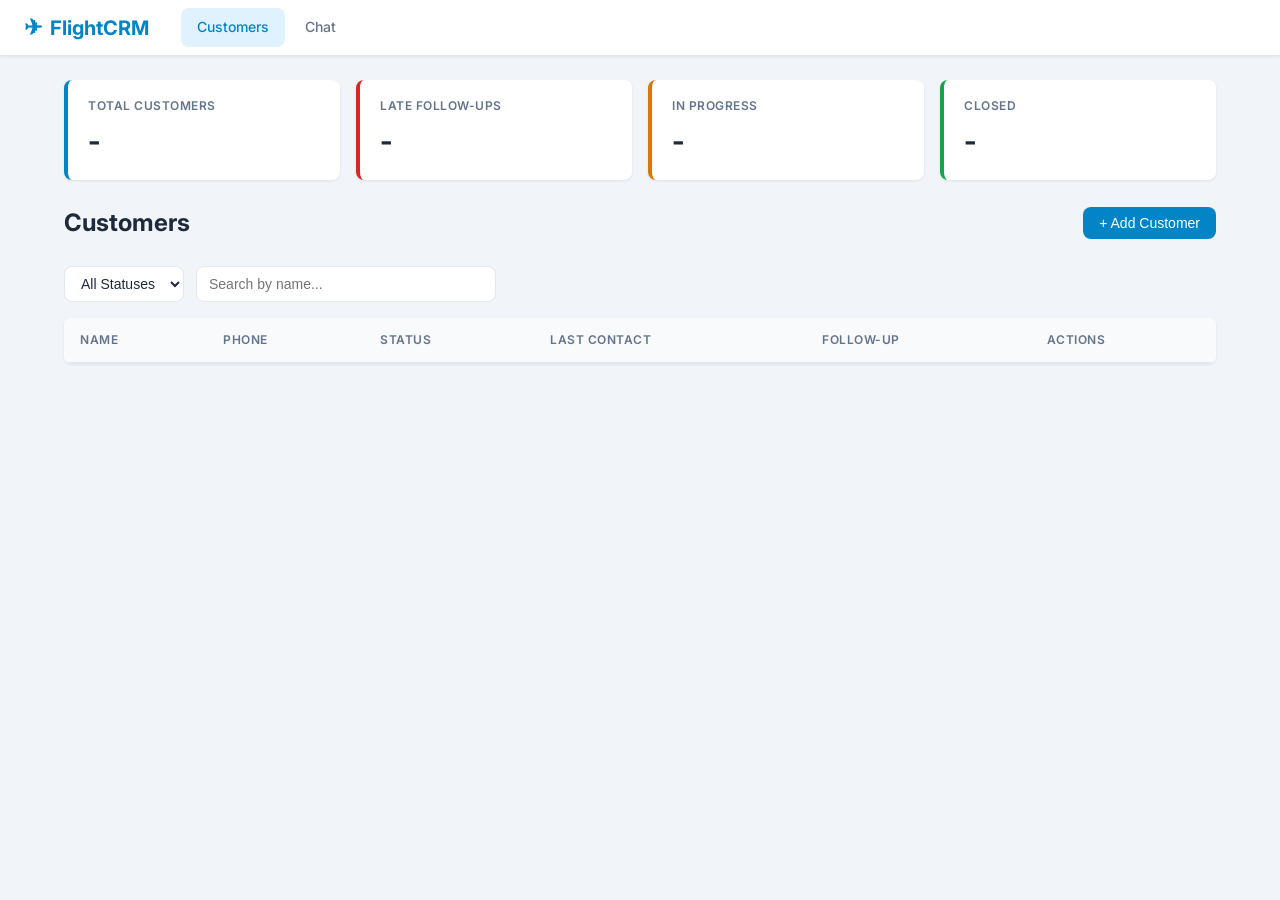
==== frontend/index.html @ 486e4fe3 "feat: initial Flight Tickets CRM MVP Full-stack CRM for flight ticket sales with separate backend AP" ====
<!DOCTYPE html>
<html lang="en">
<head>
    <meta charset="UTF-8">
    <meta name="viewport" content="width=device-width, initial-scale=1.0">
    <title>FlightCRM — Customers</title>
    <link rel="preconnect" href="https://fonts.googleapis.com">
    <link href="https://fonts.googleapis.com/css2?family=Inter:wght@400;500;600;700&display=swap" rel="stylesheet">
    <link rel="stylesheet" href="css/styles.css">
</head>
<body>
    <nav class="navbar">
        <div class="navbar-brand"><span>&#9992;</span> FlightCRM</div>
        <div class="navbar-links">
            <a href="index.html" class="active">Customers</a>
            <a href="chat.html">Chat</a>
        </div>
    </nav>

    <div class="container">
        <div class="stats-row" id="stats-row">
            <div class="stat-card">
                <div class="stat-label">Total Customers</div>
                <div class="stat-value" id="stat-total">-</div>
            </div>
            <div class="stat-card danger">
                <div class="stat-label">Late Follow-ups</div>
                <div class="stat-value" id="stat-late">-</div>
            </div>
            <div class="stat-card warning">
                <div class="stat-label">In Progress</div>
                <div class="stat-value" id="stat-progress">-</div>
            </div>
            <div class="stat-card success">
                <div class="stat-label">Closed</div>
                <div class="stat-value" id="stat-closed">-</div>
            </div>
        </div>

        <div class="page-header">
            <h1 class="page-title">Customers</h1>
            <button class="btn btn-primary" onclick="openAddModal()">+ Add Customer</button>
        </div>

        <div class="filter-bar">
            <select id="status-filter" onchange="loadCustomers()">
                <option value="">All Statuses</option>
                <option value="new">New</option>
                <option value="in_progress">In Progress</option>
                <option value="closed">Closed</option>
            </select>
            <input type="text" id="search-input" placeholder="Search by name..." oninput="filterTable()">
        </div>

        <div class="card">
            <div class="table-wrapper">
                <table>
                    <thead>
                        <tr>
                            <th>Name</th>
                            <th>Phone</th>
                            <th>Status</th>
                            <th>Last Contact</th>
                            <th>Follow-up</th>
                            <th>Actions</th>
                        </tr>
                    </thead>
                    <tbody id="customers-table"></tbody>
                </table>
            </div>
            <div class="empty-state hidden" id="empty-state">No customers found.</div>
        </div>
    </div>

    <!-- Add/Edit Customer Modal -->
    <div class="modal-overlay" id="customer-modal">
        <div class="modal">
            <div class="modal-header">
                <span id="modal-title">Add Customer</span>
                <button class="close-btn" onclick="closeModal()">&times;</button>
            </div>
            <div class="modal-body">
                <input type="hidden" id="edit-id">
                <div class="form-group">
                    <label>Name *</label>
                    <input type="text" id="form-name" placeholder="Customer name">
                </div>
                <div class="form-group">
                    <label>Phone</label>
                    <input type="text" id="form-phone" placeholder="Phone number">
                </div>
                <div class="form-row">
                    <div class="form-group">
                        <label>Status</label>
                        <select id="form-status">
                            <option value="new">New</option>
                            <option value="in_progress">In Progress</option>
                            <option value="closed">Closed</option>
                        </select>
                    </div>
                    <div class="form-group">
                        <label>Follow-up Date</label>
                        <input type="datetime-local" id="form-followup">
                    </div>
                </div>
            </div>
            <div class="modal-footer">
                <button class="btn btn-ghost" onclick="closeModal()">Cancel</button>
                <button class="btn btn-primary" onclick="saveCustomer()">Save</button>
            </div>
        </div>
    </div>

    <script src="js/api.js"></script>
    <script src="js/customers.js"></script>
</body>
</html>
---- frontend/css/styles.css ----
/* Flight Tickets CRM — Stylesheet */

/* ===== CSS Variables ===== */
:root {
    --color-primary: #0284c7;
    --color-primary-hover: #0369a1;
    --color-primary-light: #e0f2fe;
    --color-danger: #dc2626;
    --color-danger-light: #fef2f2;
    --color-success: #16a34a;
    --color-success-light: #f0fdf4;
    --color-warning: #d97706;
    --color-warning-light: #fffbeb;
    --color-bg: #f1f5f9;
    --color-surface: #ffffff;
    --color-text: #1e293b;
    --color-text-muted: #64748b;
    --color-border: #e2e8f0;
    --radius: 8px;
    --shadow: 0 1px 3px rgba(0, 0, 0, 0.08);
    --shadow-lg: 0 4px 12px rgba(0, 0, 0, 0.1);
}

/* ===== Reset & Base ===== */
*, *::before, *::after {
    box-sizing: border-box;
    margin: 0;
    padding: 0;
}

body {
    font-family: 'Inter', -apple-system, BlinkMacSystemFont, 'Segoe UI', sans-serif;
    background: var(--color-bg);
    color: var(--color-text);
    line-height: 1.6;
    min-height: 100vh;
}

a {
    color: var(--color-primary);
    text-decoration: none;
}

a:hover {
    text-decoration: underline;
}

/* ===== Navbar ===== */
.navbar {
    background: var(--color-surface);
    border-bottom: 1px solid var(--color-border);
    padding: 0 24px;
    height: 56px;
    display: flex;
    align-items: center;
    gap: 32px;
    box-shadow: var(--shadow);
    position: sticky;
    top: 0;
    z-index: 100;
}

.navbar-brand {
    font-size: 20px;
    font-weight: 700;
    color: var(--color-primary);
    display: flex;
    align-items: center;
    gap: 8px;
}

.navbar-brand span {
    font-size: 22px;
}

.navbar-links {
    display: flex;
    gap: 4px;
}

.navbar-links a {
    padding: 8px 16px;
    border-radius: var(--radius);
    color: var(--color-text-muted);
    font-weight: 500;
    font-size: 14px;
    transition: background 0.15s, color 0.15s;
}

.navbar-links a:hover {
    background: var(--color-primary-light);
    color: var(--color-primary);
    text-decoration: none;
}

.navbar-links a.active {
    background: var(--color-primary-light);
    color: var(--color-primary);
}

/* ===== Layout ===== */
.container {
    max-width: 1200px;
    margin: 0 auto;
    padding: 24px;
}

.page-header {
    display: flex;
    justify-content: space-between;
    align-items: center;
    margin-bottom: 24px;
}

.page-title {
    font-size: 24px;
    font-weight: 700;
}

.two-columns {
    display: grid;
    grid-template-columns: 1fr 1fr;
    gap: 24px;
}

/* ===== Stats Row ===== */
.stats-row {
    display: grid;
    grid-template-columns: repeat(4, 1fr);
    gap: 16px;
    margin-bottom: 24px;
}

.stat-card {
    background: var(--color-surface);
    border-radius: var(--radius);
    padding: 16px 20px;
    box-shadow: var(--shadow);
    border-left: 4px solid var(--color-primary);
}

.stat-card.danger {
    border-left-color: var(--color-danger);
}

.stat-card.success {
    border-left-color: var(--color-success);
}

.stat-card.warning {
    border-left-color: var(--color-warning);
}

.stat-label {
    font-size: 12px;
    font-weight: 600;
    color: var(--color-text-muted);
    text-transform: uppercase;
    letter-spacing: 0.5px;
}

.stat-value {
    font-size: 28px;
    font-weight: 700;
    margin-top: 4px;
}

/* ===== Filter Bar ===== */
.filter-bar {
    display: flex;
    gap: 12px;
    margin-bottom: 16px;
}

.filter-bar select,
.filter-bar input {
    padding: 8px 12px;
    border: 1px solid var(--color-border);
    border-radius: var(--radius);
    font-size: 14px;
    background: var(--color-surface);
    color: var(--color-text);
}

.filter-bar input {
    flex: 1;
    max-width: 300px;
}

/* ===== Card ===== */
.card {
    background: var(--color-surface);
    border-radius: var(--radius);
    box-shadow: var(--shadow);
    overflow: hidden;
}

.card-header {
    padding: 16px 20px;
    border-bottom: 1px solid var(--color-border);
    display: flex;
    justify-content: space-between;
    align-items: center;
    font-weight: 600;
    font-size: 16px;
}

.card-body {
    padding: 20px;
}

/* ===== Table ===== */
.table-wrapper {
    overflow-x: auto;
}

table {
    width: 100%;
    border-collapse: collapse;
}

thead th {
    text-align: left;
    padding: 12px 16px;
    font-size: 12px;
    font-weight: 600;
    color: var(--color-text-muted);
    text-transform: uppercase;
    letter-spacing: 0.5px;
    border-bottom: 2px solid var(--color-border);
    background: #f8fafc;
}

tbody td {
    padding: 12px 16px;
    border-bottom: 1px solid var(--color-border);
    font-size: 14px;
}

tbody tr:hover {
    background: #f8fafc;
}

tbody tr.late-row {
    background: var(--color-danger-light);
    border-left: 4px solid var(--color-danger);
}

tbody tr.late-row:hover {
    background: #fde8e8;
}

tbody tr.clickable {
    cursor: pointer;
}

/* ===== Badges ===== */
.badge {
    display: inline-block;
    padding: 2px 10px;
    border-radius: 12px;
    font-size: 12px;
    font-weight: 600;
    text-transform: capitalize;
}

.badge-new {
    background: var(--color-primary-light);
    color: var(--color-primary);
}

.badge-in_progress {
    background: var(--color-warning-light);
    color: var(--color-warning);
}

.badge-closed {
    background: #f1f5f9;
    color: var(--color-text-muted);
}

.badge-offer {
    background: var(--color-primary-light);
    color: var(--color-primary);
}

.badge-paid {
    background: var(--color-success-light);
    color: var(--color-success);
}

.badge-cancelled {
    background: var(--color-danger-light);
    color: var(--color-danger);
}

.badge-open {
    background: var(--color-warning-light);
    color: var(--color-warning);
}

.badge-done {
    background: var(--color-success-light);
    color: var(--color-success);
}

.badge-late {
    background: var(--color-danger);
    color: white;
    font-size: 10px;
    padding: 1px 8px;
    margin-left: 6px;
}

/* ===== Buttons ===== */
.btn {
    display: inline-flex;
    align-items: center;
    gap: 6px;
    padding: 8px 16px;
    border: none;
    border-radius: var(--radius);
    font-size: 14px;
    font-weight: 500;
    cursor: pointer;
    transition: background 0.15s, transform 0.1s;
}

.btn:hover {
    transform: translateY(-1px);
}

.btn:active {
    transform: translateY(0);
}

.btn-primary {
    background: var(--color-primary);
    color: white;
}

.btn-primary:hover {
    background: var(--color-primary-hover);
}

.btn-danger {
    background: var(--color-danger);
    color: white;
}

.btn-danger:hover {
    background: #b91c1c;
}

.btn-success {
    background: var(--color-success);
    color: white;
}

.btn-ghost {
    background: transparent;
    color: var(--color-text-muted);
    padding: 6px 8px;
}

.btn-ghost:hover {
    background: #f1f5f9;
    color: var(--color-text);
}

.btn-sm {
    padding: 4px 10px;
    font-size: 12px;
}

/* ===== Forms ===== */
.form-group {
    margin-bottom: 16px;
}

.form-group label {
    display: block;
    font-size: 13px;
    font-weight: 600;
    color: var(--color-text-muted);
    margin-bottom: 4px;
}

.form-group input,
.form-group select,
.form-group textarea {
    width: 100%;
    padding: 8px 12px;
    border: 1px solid var(--color-border);
    border-radius: var(--radius);
    font-size: 14px;
    color: var(--color-text);
    background: var(--color-surface);
    transition: border-color 0.15s;
}

.form-group input:focus,
.form-group select:focus,
.form-group textarea:focus {
    outline: none;
    border-color: var(--color-primary);
    box-shadow: 0 0 0 3px var(--color-primary-light);
}

.form-row {
    display: grid;
    grid-template-columns: 1fr 1fr;
    gap: 12px;
}

/* ===== Modal ===== */
.modal-overlay {
    position: fixed;
    inset: 0;
    background: rgba(0, 0, 0, 0.4);
    display: flex;
    align-items: center;
    justify-content: center;
    z-index: 200;
    opacity: 0;
    pointer-events: none;
    transition: opacity 0.2s;
}

.modal-overlay.active {
    opacity: 1;
    pointer-events: auto;
}

.modal {
    background: var(--color-surface);
    border-radius: var(--radius);
    box-shadow: var(--shadow-lg);
    width: 100%;
    max-width: 480px;
    max-height: 90vh;
    overflow-y: auto;
}

.modal-header {
    padding: 16px 20px;
    border-bottom: 1px solid var(--color-border);
    display: flex;
    justify-content: space-between;
    align-items: center;
    font-weight: 600;
    font-size: 16px;
}

.modal-header .close-btn {
    background: none;
    border: none;
    font-size: 20px;
    cursor: pointer;
    color: var(--color-text-muted);
    padding: 4px;
}

.modal-body {
    padding: 20px;
}

.modal-footer {
    padding: 12px 20px;
    border-top: 1px solid var(--color-border);
    display: flex;
    justify-content: flex-end;
    gap: 8px;
}

/* ===== Chat ===== */
.chat-container {
    display: flex;
    flex-direction: column;
    height: calc(100vh - 56px);
    max-width: 800px;
    margin: 0 auto;
}

.chat-messages {
    flex: 1;
    overflow-y: auto;
    padding: 24px;
    display: flex;
    flex-direction: column;
    gap: 12px;
}

.chat-bubble {
    max-width: 70%;
    padding: 10px 16px;
    border-radius: 16px;
    font-size: 14px;
    line-height: 1.5;
    white-space: pre-wrap;
}

.chat-bubble.user {
    align-self: flex-end;
    background: var(--color-primary);
    color: white;
    border-bottom-right-radius: 4px;
}

.chat-bubble.assistant {
    align-self: flex-start;
    background: #f1f5f9;
    color: var(--color-text);
    border-bottom-left-radius: 4px;
}

.chat-bubble.typing {
    align-self: flex-start;
    background: #f1f5f9;
    color: var(--color-text-muted);
    font-style: italic;
}

.chat-suggestions {
    padding: 12px 24px;
    display: flex;
    flex-wrap: wrap;
    gap: 8px;
}

.suggestion-chip {
    padding: 6px 14px;
    border: 1px solid var(--color-border);
    border-radius: 20px;
    font-size: 13px;
    cursor: pointer;
    background: var(--color-surface);
    color: var(--color-text-muted);
    transition: background 0.15s, border-color 0.15s;
}

.suggestion-chip:hover {
    background: var(--color-primary-light);
    border-color: var(--color-primary);
    color: var(--color-primary);
}

.chat-input-bar {
    padding: 16px 24px;
    border-top: 1px solid var(--color-border);
    background: var(--color-surface);
    display: flex;
    gap: 8px;
}

.chat-input-bar input {
    flex: 1;
    padding: 10px 16px;
    border: 1px solid var(--color-border);
    border-radius: 24px;
    font-size: 14px;
    outline: none;
}

.chat-input-bar input:focus {
    border-color: var(--color-primary);
}

.chat-input-bar button {
    width: 40px;
    height: 40px;
    border: none;
    border-radius: 50%;
    background: var(--color-primary);
    color: white;
    cursor: pointer;
    display: flex;
    align-items: center;
    justify-content: center;
    font-size: 18px;
}

.chat-input-bar button:hover {
    background: var(--color-primary-hover);
}

/* ===== Customer Info Card ===== */
.customer-info {
    display: grid;
    grid-template-columns: repeat(3, 1fr);
    gap: 16px;
}

.info-item {
    display: flex;
    flex-direction: column;
    gap: 2px;
}

.info-label {
    font-size: 12px;
    font-weight: 600;
    color: var(--color-text-muted);
    text-transform: uppercase;
}

.info-value {
    font-size: 15px;
    font-weight: 500;
}

/* ===== Task Item ===== */
.task-item {
    display: flex;
    align-items: center;
    gap: 12px;
    padding: 12px 0;
    border-bottom: 1px solid var(--color-border);
}

.task-item:last-child {
    border-bottom: none;
}

.task-checkbox {
    width: 20px;
    height: 20px;
    cursor: pointer;
    accent-color: var(--color-success);
}

.task-title {
    flex: 1;
    font-size: 14px;
}

.task-title.done {
    text-decoration: line-through;
    color: var(--color-text-muted);
}

.task-due {
    font-size: 12px;
    color: var(--color-text-muted);
}

.task-due.overdue {
    color: var(--color-danger);
    font-weight: 600;
}

/* ===== Back Link ===== */
.back-link {
    display: inline-flex;
    align-items: center;
    gap: 4px;
    color: var(--color-text-muted);
    font-size: 14px;
    margin-bottom: 16px;
}

.back-link:hover {
    color: var(--color-primary);
}

/* ===== Actions ===== */
.actions {
    display: flex;
    gap: 4px;
}

/* ===== Empty State ===== */
.empty-state {
    text-align: center;
    padding: 40px;
    color: var(--color-text-muted);
    font-size: 14px;
}

/* ===== Utilities ===== */
.text-danger { color: var(--color-danger); }
.text-success { color: var(--color-success); }
.text-muted { color: var(--color-text-muted); }
.mt-2 { margin-top: 8px; }
.mb-4 { margin-bottom: 16px; }
.hidden { display: none !important; }

/* ===== Responsive ===== */
@media (max-width: 768px) {
    .stats-row {
        grid-template-columns: repeat(2, 1fr);
    }
    .two-columns {
        grid-template-columns: 1fr;
    }
    .customer-info {
        grid-template-columns: repeat(2, 1fr);
    }
    .chat-bubble {
        max-width: 85%;
    }
}
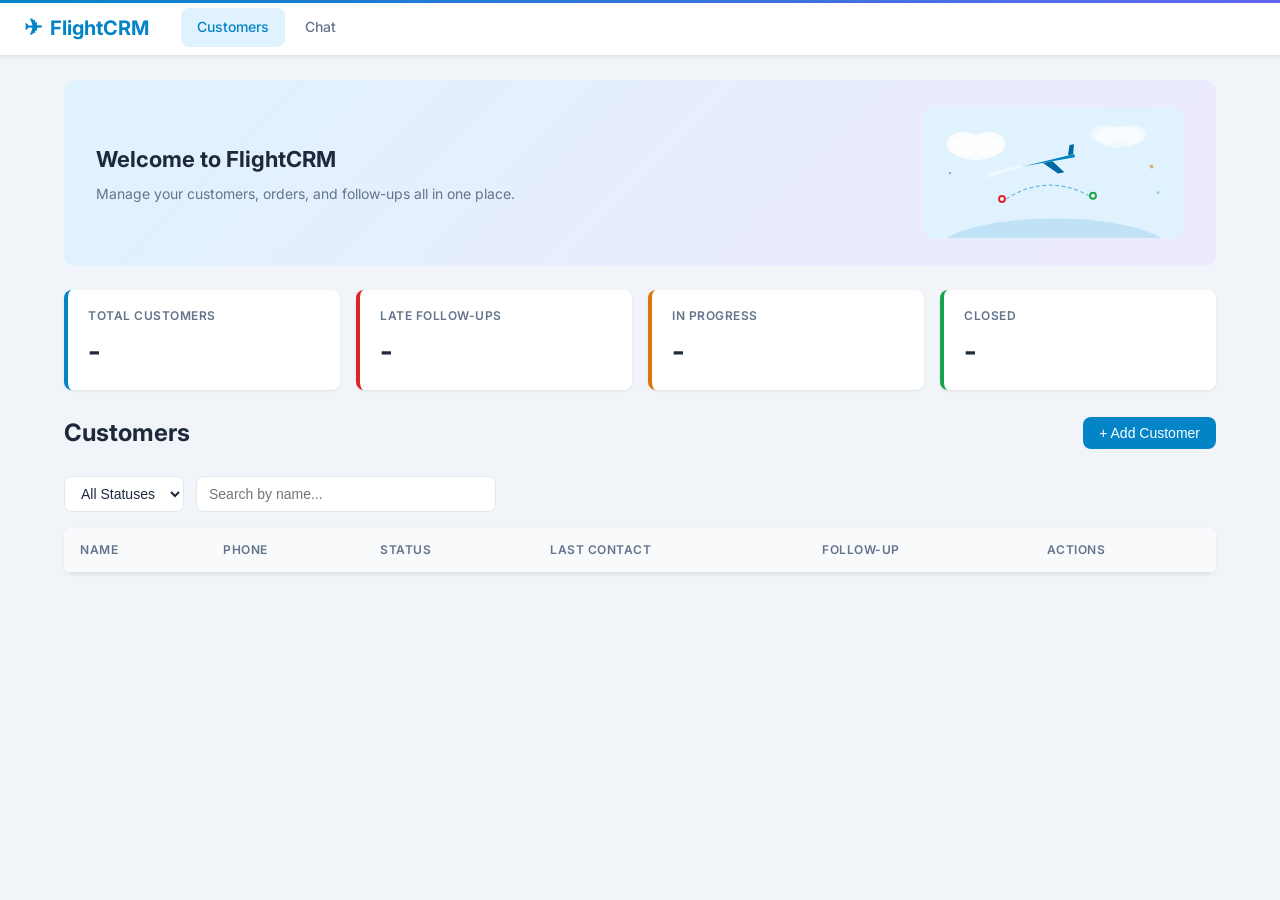
==== commit edcaed0e: "feat: add UI illustrations and visual enhancements Add hero section with airplane SVG illustration, " ====
--- a/frontend/index.html
+++ b/frontend/index.html
@@ -18,6 +18,54 @@
     </nav>
 
     <div class="container">
+        <!-- Hero Welcome Section -->
+        <div class="hero-section">
+            <div class="hero-text">
+                <h2 class="hero-title">Welcome to FlightCRM</h2>
+                <p class="hero-subtitle">Manage your customers, orders, and follow-ups all in one place.</p>
+            </div>
+            <div class="hero-illustration">
+                <svg viewBox="0 0 400 200" fill="none" xmlns="http://www.w3.org/2000/svg">
+                    <!-- Sky background -->
+                    <rect width="400" height="200" rx="12" fill="#e0f2fe"/>
+                    <!-- Clouds -->
+                    <ellipse cx="80" cy="60" rx="40" ry="20" fill="white" opacity="0.8"/>
+                    <ellipse cx="60" cy="55" rx="25" ry="18" fill="white" opacity="0.8"/>
+                    <ellipse cx="100" cy="55" rx="25" ry="18" fill="white" opacity="0.8"/>
+                    <ellipse cx="300" cy="45" rx="35" ry="16" fill="white" opacity="0.6"/>
+                    <ellipse cx="280" cy="40" rx="22" ry="14" fill="white" opacity="0.6"/>
+                    <ellipse cx="320" cy="40" rx="22" ry="14" fill="white" opacity="0.6"/>
+                    <!-- Airplane -->
+                    <g transform="translate(150, 70) rotate(-10)">
+                        <path d="M0 20 L80 15 L100 8 L80 15 L100 22 L80 15 L80 20 L0 20Z" fill="#0284c7"/>
+                        <path d="M30 20 L50 40 L60 40 L45 20Z" fill="#0369a1"/>
+                        <path d="M70 15 L75 0 L82 0 L78 15Z" fill="#0369a1"/>
+                        <circle cx="85" cy="16" r="4" fill="#e0f2fe"/>
+                        <!-- Contrail -->
+                        <line x1="-5" y1="20" x2="-60" y2="25" stroke="white" stroke-width="3" opacity="0.6" stroke-linecap="round"/>
+                        <line x1="-5" y1="18" x2="-55" y2="21" stroke="white" stroke-width="2" opacity="0.4" stroke-linecap="round"/>
+                    </g>
+                    <!-- Ground / Globe hint -->
+                    <ellipse cx="200" cy="220" rx="180" ry="50" fill="#0284c7" opacity="0.15"/>
+                    <!-- Location pins -->
+                    <g transform="translate(120, 140)">
+                        <circle cx="0" cy="0" r="6" fill="#dc2626"/>
+                        <circle cx="0" cy="0" r="3" fill="white"/>
+                    </g>
+                    <g transform="translate(260, 135)">
+                        <circle cx="0" cy="0" r="6" fill="#16a34a"/>
+                        <circle cx="0" cy="0" r="3" fill="white"/>
+                    </g>
+                    <!-- Dotted route -->
+                    <path d="M126 140 Q190 100 254 135" stroke="#0284c7" stroke-width="2" stroke-dasharray="6 4" fill="none" opacity="0.5"/>
+                    <!-- Small decorative elements -->
+                    <circle cx="350" cy="90" r="3" fill="#d97706" opacity="0.5"/>
+                    <circle cx="40" cy="100" r="2" fill="#6366f1" opacity="0.5"/>
+                    <circle cx="360" cy="130" r="2" fill="#0284c7" opacity="0.4"/>
+                </svg>
+            </div>
+        </div>
+
         <div class="stats-row" id="stats-row">
             <div class="stat-card">
                 <div class="stat-label">Total Customers</div>
@@ -68,7 +116,19 @@
                     <tbody id="customers-table"></tbody>
                 </table>
             </div>
-            <div class="empty-state hidden" id="empty-state">No customers found.</div>
+            <div class="empty-state hidden" id="empty-state">
+                <svg class="empty-state-illustration" viewBox="0 0 200 150" fill="none" xmlns="http://www.w3.org/2000/svg">
+                    <rect x="40" y="30" width="120" height="80" rx="8" fill="#e0f2fe" stroke="#0284c7" stroke-width="1.5"/>
+                    <circle cx="100" cy="60" r="16" fill="#0284c7" opacity="0.2"/>
+                    <path d="M93 60 L100 67 L110 55" stroke="#0284c7" stroke-width="2.5" stroke-linecap="round" stroke-linejoin="round" fill="none"/>
+                    <rect x="65" y="82" width="70" height="6" rx="3" fill="#0284c7" opacity="0.15"/>
+                    <rect x="75" y="92" width="50" height="6" rx="3" fill="#0284c7" opacity="0.1"/>
+                    <circle cx="160" cy="30" r="4" fill="#d97706" opacity="0.3"/>
+                    <circle cx="35" cy="100" r="3" fill="#6366f1" opacity="0.3"/>
+                </svg>
+                <div class="empty-state-title">No customers found</div>
+                <div class="empty-state-text">Add your first customer to get started tracking flights and follow-ups.</div>
+            </div>
         </div>
     </div>
 
--- a/frontend/css/styles.css
+++ b/frontend/css/styles.css
@@ -60,6 +60,23 @@
     z-index: 100;
 }
 
+.navbar::before {
+    content: '';
+    position: absolute;
+    top: 0;
+    left: 0;
+    right: 0;
+    height: 3px;
+    background: linear-gradient(90deg, var(--color-primary), #6366f1, var(--color-primary));
+    background-size: 200% 100%;
+    animation: gradient-slide 6s ease infinite;
+}
+
+@keyframes gradient-slide {
+    0%, 100% { background-position: 0% 50%; }
+    50% { background-position: 100% 50%; }
+}
+
 .navbar-brand {
     font-size: 20px;
     font-weight: 700;
@@ -137,6 +154,12 @@
     padding: 16px 20px;
     box-shadow: var(--shadow);
     border-left: 4px solid var(--color-primary);
+    transition: transform 0.2s ease, box-shadow 0.2s ease;
+}
+
+.stat-card:hover {
+    transform: translateY(-2px);
+    box-shadow: var(--shadow-lg);
 }
 
 .stat-card.danger {
@@ -672,9 +695,98 @@
 /* ===== Empty State ===== */
 .empty-state {
     text-align: center;
-    padding: 40px;
-    color: var(--color-text-muted);
-    font-size: 14px;
+    padding: 48px 40px;
+    color: var(--color-text-muted);
+    font-size: 15px;
+    display: flex;
+    flex-direction: column;
+    align-items: center;
+    gap: 16px;
+}
+
+.empty-state-illustration {
+    width: 180px;
+    height: 140px;
+    opacity: 0.85;
+}
+
+.empty-state-title {
+    font-size: 16px;
+    font-weight: 600;
+    color: var(--color-text);
+}
+
+.empty-state-text {
+    font-size: 14px;
+    color: var(--color-text-muted);
+    max-width: 300px;
+    line-height: 1.5;
+}
+
+/* ===== Hero Section ===== */
+.hero-section {
+    display: flex;
+    align-items: center;
+    justify-content: space-between;
+    background: linear-gradient(135deg, var(--color-primary-light), #ede9fe);
+    border-radius: 12px;
+    padding: 28px 32px;
+    margin-bottom: 24px;
+    overflow: hidden;
+    position: relative;
+}
+
+.hero-text {
+    flex: 1;
+    min-width: 200px;
+}
+
+.hero-title {
+    font-size: 22px;
+    font-weight: 700;
+    color: var(--color-text);
+    margin-bottom: 6px;
+}
+
+.hero-subtitle {
+    font-size: 14px;
+    color: var(--color-text-muted);
+    line-height: 1.5;
+}
+
+.hero-illustration {
+    flex-shrink: 0;
+    width: 260px;
+    height: 130px;
+}
+
+.hero-illustration svg {
+    width: 100%;
+    height: 100%;
+    border-radius: 8px;
+}
+
+/* ===== Chat Welcome Illustration ===== */
+.chat-welcome-illustration {
+    display: flex;
+    flex-direction: column;
+    align-items: center;
+    gap: 12px;
+    padding: 16px 0;
+}
+
+.chat-welcome-illustration svg {
+    width: 120px;
+    height: 120px;
+}
+
+/* ===== Card hover effects ===== */
+.card {
+    transition: box-shadow 0.2s ease;
+}
+
+.card:hover {
+    box-shadow: var(--shadow-lg);
 }
 
 /* ===== Utilities ===== */
@@ -699,4 +811,13 @@
     .chat-bubble {
         max-width: 85%;
     }
-}
+    .hero-section {
+        flex-direction: column;
+        text-align: center;
+        gap: 16px;
+    }
+    .hero-illustration {
+        width: 200px;
+        height: 100px;
+    }
+}
